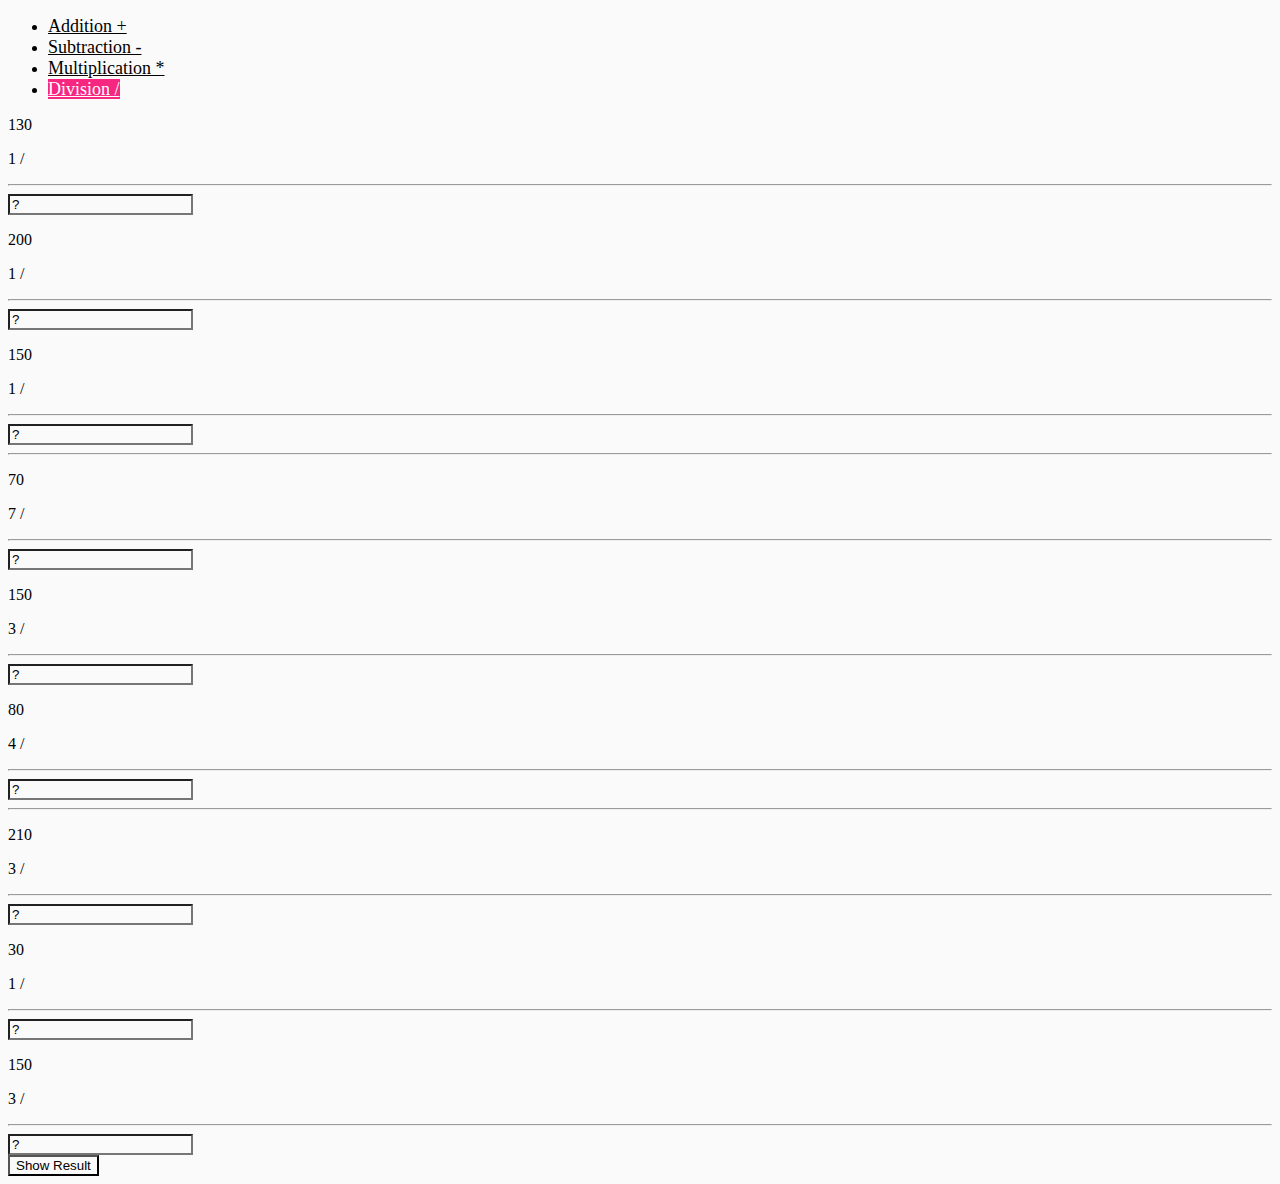
==== division.html @ 03fa3512 "first commit" ====
<!DOCTYPE html>
<html lang="en">

<head>
    <meta charset="UTF-8">
    <meta http-equiv="X-UA-Compatible" content="IE=edge">
    <meta name="viewport" content="width=device-width, initial-scale=1.0">


    <link href="https://cdn.jsdelivr.net/npm/bootstrap@5.1.3/dist/css/bootstrap.min.css" rel="stylesheet"
        integrity="sha384-1BmE4kWBq78iYhFldvKuhfTAU6auU8tT94WrHftjDbrCEXSU1oBoqyl2QvZ6jIW3" crossorigin="anonymous">

    <link rel="stylesheet" href="style.css">

    <script src="https://cdn.jsdelivr.net/npm/bootstrap@5.1.3/dist/js/bootstrap.bundle.min.js" defer
        integrity="sha384-ka7Sk0Gln4gmtz2MlQnikT1wXgYsOg+OMhuP+IlRH9sENBO0LRn5q+8nbTov4+1p" crossorigin="anonymous">
    </script>

    <script src="index.js" defer></script>


    <title>Subtraction</title>
</head>

<body onload="divison();">

    <div class="container">

        <!-- navbar -->
        <div class="row mt-2 justify-content-start">

            <ul class="nav nav-pills">
                <li class="nav-item">
                    <a class="nav-link " aria-current="page" href="index.html">Addition +</a>
                </li>
                <li class="nav-item">
                    <a class="nav-link" href="subtraction.html">Subtraction -</a>
                </li>
                <li class="nav-item">
                    <a class="nav-link " href="multiplication.html">Multiplication *</a>
                </li>
                <li class="nav-item">
                    <a class="nav-link my-active" href="division.html">Division /</a>
                </li>
            </ul>
        </div>

        <!-- two number  -->
        <div class="row mt-5 justify-content-between p-2" id="row-1">
            <div class="col-sm-8 col-md-3 mt-5 border border-dark border-1 rounded text-center">
                <p class="fs-1">3479</p>
                <p class="fs-1">3479 +</p>
                <hr>
                <div class="input-group mb-3 text-center">
                    <input type="text" class="form-control text-center fs-3" aria-label="Sizing example input"
                        aria-describedby="inputGroup-sizing-default" onChange="afterChange('row-1', 'col-0', this);"
                        value="?">
                </div>
            </div>
            <div class="col-sm-8 col-md-3 mt-5 border border-dark border-1 rounded text-center">
                <p class="fs-1">3479</p>
                <p class="fs-1">3479 +</p>
                <hr>
                <div class="input-group mb-3 text-center">
                    <input type="text" class="form-control text-center fs-3" aria-label="Sizing example input"
                        aria-describedby="inputGroup-sizing-default" onChange="afterChange('row-1', 'col-1', this);"
                        value="?">
                </div>
            </div>
            <div class="col-sm-8 col-md-3 mt-5 border border-dark border-1 rounded text-center">
                <p class="fs-1">3479</p>
                <p class="fs-1">3479 +</p>
                <hr>
                <div class="input-group mb-3 text-center">
                    <input type="text" class="form-control text-center fs-3" aria-label="Sizing example input"
                        aria-describedby="inputGroup-sizing-default" onChange="afterChange('row-1', 'col-2', this);"
                        value="?">
                </div>
            </div>
        </div>
        <hr>

        <!-- three number -->
        <div class="row justify-content-between p-2" id="row-2">
            <div class="col-sm-8 col-md-3 mt-1 border border-dark border-1 rounded text-center">
                <p class="fs-1">3479</p>
                <p class="fs-1">3479 +</p>
                <hr>
                <div class="input-group mb-3 text-center">
                    <input type="text" class="form-control text-center fs-3" aria-label="Sizing example input"
                        aria-describedby="inputGroup-sizing-default" onChange="afterChange('row-2', 'col-0', this);"
                        value="?">
                </div>
            </div>
            <div class="col-sm-8 col-md-3 mt-1 border border-dark border-1 rounded text-center">
                <p class="fs-1">3479</p>
                <p class="fs-1">3479</p>
                <hr>
                <div class="input-group mb-3 text-center">
                    <input type="text" class="form-control text-center fs-3" aria-label="Sizing example input"
                        aria-describedby="inputGroup-sizing-default" onChange="afterChange('row-2', 'col-1', this);"
                        value="?">
                </div>
            </div>
            <div class="col-sm-8 col-md-3 mt-1 border border-dark border-1 rounded text-center">
                <p class="fs-1">3479</p>
                <p class="fs-1">3479 +</p>
                <hr>
                <div class="input-group mb-3 text-center">
                    <input type="text" class="form-control text-center fs-3" aria-label="Sizing example input"
                        aria-describedby="inputGroup-sizing-default" onChange="afterChange('row-2', 'col-2', this);"
                        value="?">
                </div>
            </div>
        </div>
        <hr>
        <!-- four number -->
        <div class="row justify-content-between p-2" id="row-3">
            <div class="col-sm-8 col-md-3 mt-1 border border-dark border-1 rounded text-center">
                <p class="fs-1">3479</p>
                <p class="fs-1">3479 +</p>
                <hr>
                <div class="input-group mb-3 text-center">
                    <input type="text" class="form-control text-center fs-3" aria-label="Sizing example input"
                        aria-describedby="inputGroup-sizing-default" onChange="afterChange('row-3', 'col-0', this);"
                        value="?">
                </div>
            </div>
            <div class="col-sm-8 col-md-3 mt-1 border border-dark border-1 rounded text-center">
                <p class="fs-1">3479</p>
                <p class="fs-1">3479</p>
                <hr>
                <div class="input-group mb-3 text-center">
                    <input type="text" class="form-control text-center fs-3" aria-label="Sizing example input"
                        aria-describedby="inputGroup-sizing-default" onChange="afterChange('row-3', 'col-1', this);"
                        value="?">
                </div>
            </div>
            <div class="col-sm-8 col-md-3 mt-1 border border-dark border-1 rounded text-center">
                <p class="fs-1">3479</p>
                <p class="fs-1">3479 +</p>
                <hr>
                <div class="input-group mb-3 text-center">
                    <input type="text" class="form-control text-center fs-3" aria-label="Sizing example input"
                        aria-describedby="inputGroup-sizing-default" onChange="afterChange('row-3', 'col-2', this);"
                        value="?">
                </div>
            </div>
        </div>

        <!-- show the result -->
        <div class="row mt-5 p-3">
            <div class="col-md-12 mt-4 mb-4 text-ceneter">
                <div class="d-grid gap-2 col-6 mx-auto">
                    <button class="btn btn-primary" type="button" onClick="showResult();">Show Result</button>

                </div>
            </div>
        </div>

    </div>

</body>

</html>
---- style.css ----
*{
background-color: #fafafa;

}

body{
    background-color: #fafafa;
}


.my-color{

    color: #F62681;
}

.nav-pills .nav-item .nav-link{
    color: black;
    font-size: 18px;

}


.nav-pills .nav-item  .my-active{
    background-color: #F62681;
    color: white;

}
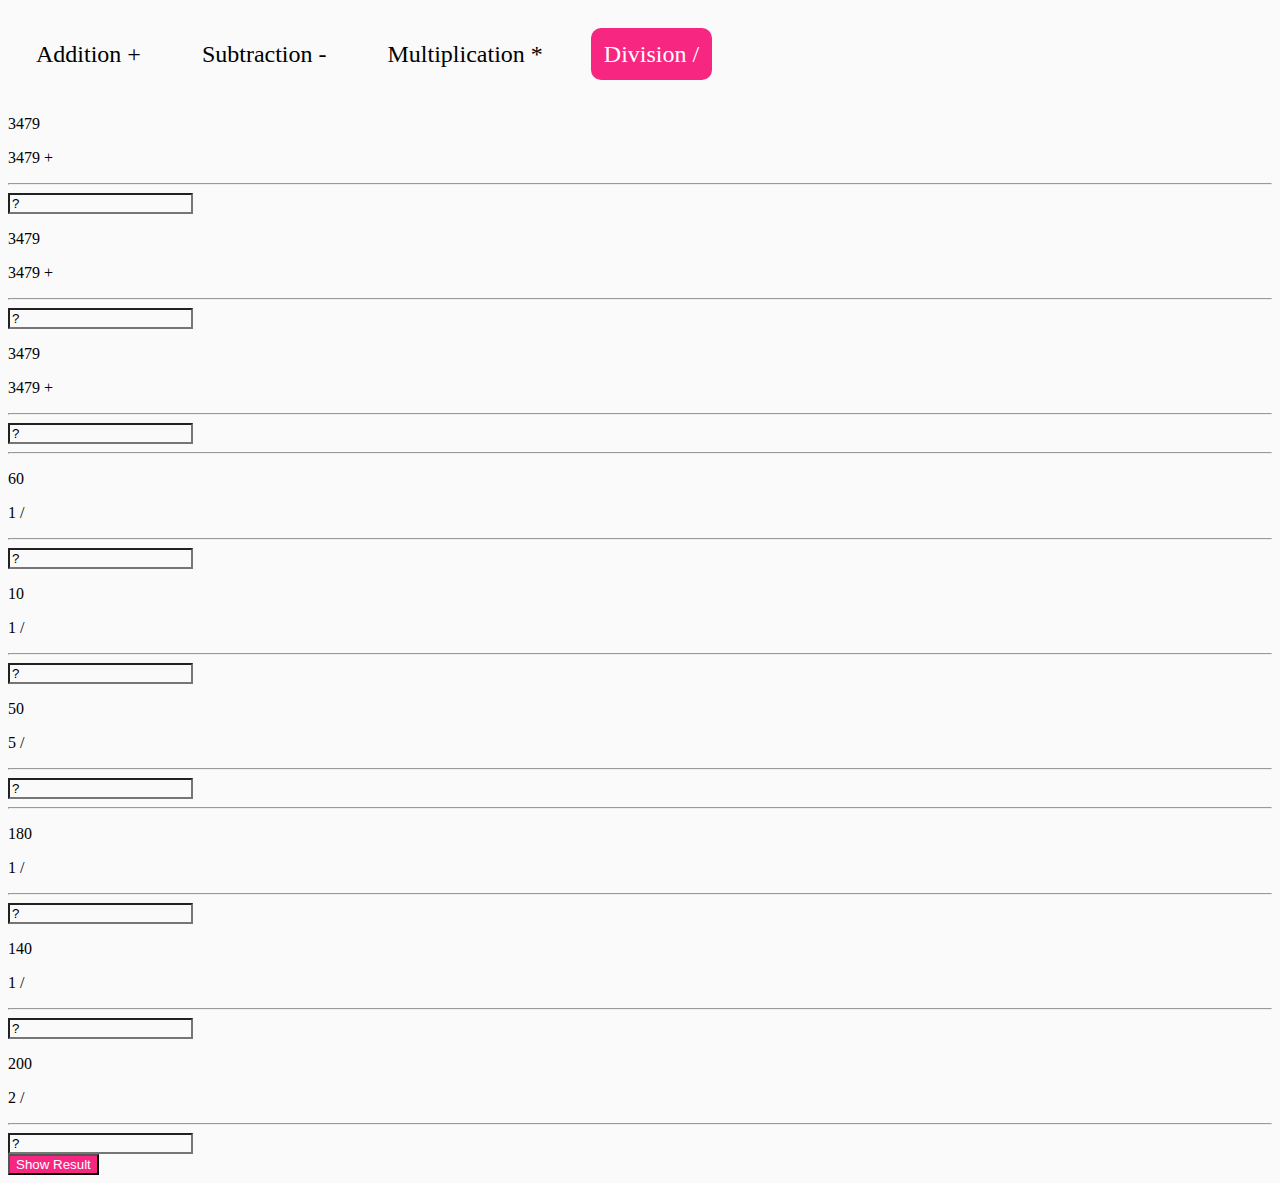
==== commit b9bdd170: "change css" ====
--- a/division.html
+++ b/division.html
@@ -27,22 +27,25 @@
     <div class="container">
 
         <!-- navbar -->
-        <div class="row mt-2 justify-content-start">
+        <div class="my-nav">
 
-            <ul class="nav nav-pills">
-                <li class="nav-item">
-                    <a class="nav-link " aria-current="page" href="index.html">Addition +</a>
+            <input type="checkbox" id="check">
+            <label for="check" class="checkbtn">
+                <svg xmlns="http://www.w3.org/2000/svg" width="60" height="60" fill="currentColor" class="bi bi-list"
+                    viewBox="0 0 16 16">
+                    <path fill-rule="evenodd"
+                        d="M2.5 12a.5.5 0 0 1 .5-.5h10a.5.5 0 0 1 0 1H3a.5.5 0 0 1-.5-.5zm0-4a.5.5 0 0 1 .5-.5h10a.5.5 0 0 1 0 1H3a.5.5 0 0 1-.5-.5zm0-4a.5.5 0 0 1 .5-.5h10a.5.5 0 0 1 0 1H3a.5.5 0 0 1-.5-.5z" />
+                </svg>
+            </label>
+
+            <ul class="my-nav-pills">
+                <li class="my-nav-item"><a class="my-nav-link" href="index.html">Addition +</a></li>
+                <li class="my-nav-item"><a class="my-nav-link " href="subtraction.html">Subtraction -</a></li>
+                <li class="my-nav-item"><a class="my-nav-link " href="multiplication.html">Multiplication *</a>
                 </li>
-                <li class="nav-item">
-                    <a class="nav-link" href="subtraction.html">Subtraction -</a>
-                </li>
-                <li class="nav-item">
-                    <a class="nav-link " href="multiplication.html">Multiplication *</a>
-                </li>
-                <li class="nav-item">
-                    <a class="nav-link my-active" href="division.html">Division /</a>
-                </li>
+                <li class="my-nav-item"><a class="my-nav-link my-active" href="division.html">Division /</a></li>
             </ul>
+
         </div>
 
         <!-- two number  -->
@@ -152,7 +155,7 @@
         <div class="row mt-5 p-3">
             <div class="col-md-12 mt-4 mb-4 text-ceneter">
                 <div class="d-grid gap-2 col-6 mx-auto">
-                    <button class="btn btn-primary" type="button" onClick="showResult();">Show Result</button>
+                    <button class="btn my-btn " type="button" onClick="showResult();">Show Result</button>
 
                 </div>
             </div>
--- a/style.css
+++ b/style.css
@@ -8,20 +8,121 @@
 }
 
 
+.my-nav{
+    
+    margin-top: 10px;
+    display: flex;
+    flex-direction: row;
+    align-self: flex-start;
+    justify-content:start ;
+
+}
+.my-nav .my-nav-pills{
+    width:90%;
+    padding: 10px;
+    display: flex;
+    flex-direction: row;
+    align-self: flex-start;
+    justify-content:start ;
+    list-style-type: none;
+}
+
+.my-nav .my-nav-pills .my-nav-item{
+    padding: 5px;
+    margin-right: 25px;
+    
+}
+
+.my-nav .my-nav-pills .my-nav-item .my-nav-link{
+    font-size: 24px;
+    padding: 13px;
+    color: #000;
+    text-decoration: none;
+    border-radius: 10px;
+    
+}
+
+.my-nav .my-nav-pills .my-nav-item .my-nav-link:hover{
+    color: #fff;
+    background-color: #F62681;
+}
+
+.my-nav .my-nav-pills .my-nav-item .my-active{
+    background-color: #F62681;
+    color: #fff;
+    
+}
+
+.checkbtn{
+    display: none;
+}
+
+#check{
+    display: none;
+    position: absolute;
+    left: 14px;
+    top: 20px;
+    width: 40px;
+    height: 40px;
+    opacity: 1;
+}
+#check:hover{
+    cursor: pointer;
+}
+
+
+@media (max-width: 700px){
+    .my-nav .my-nav-pills{
+        margin-top: -300px ;
+        margin-left:0px;
+        width: 100%;
+        display: block;        
+        height: 100%;
+        flex-direction: column;
+        justify-content:center ;
+        padding: 10px;
+        transition: margin 0.5s;
+    }
+    .my-nav .my-nav-pills .my-nav-item{
+        margin-top: 5px;
+        padding: 15px;
+        text-align: center;        
+    }
+
+    .checkbtn{
+        display: block;
+    }
+   
+    .checkbtn:hover{
+        cursor: pointer;
+    }
+
+    #check{
+        display: block;
+        opacity: 0;
+    }
+
+    #check:checked ~ ul{
+        display: block;
+        margin-top: 80px ;
+        margin-left:0px;
+    }
+}
+
+
+
+
 .my-color{
 
     color: #F62681;
 }
 
-.nav-pills .nav-item .nav-link{
-    color: black;
-    font-size: 18px;
 
+.my-btn{
+    background-color: #F62681;
+    color: #ffff;
 }
 
-
-.nav-pills .nav-item  .my-active{
-    background-color: #F62681;
-    color: white;
-
+.my-btn:hover{
+    color: #ffff;
 }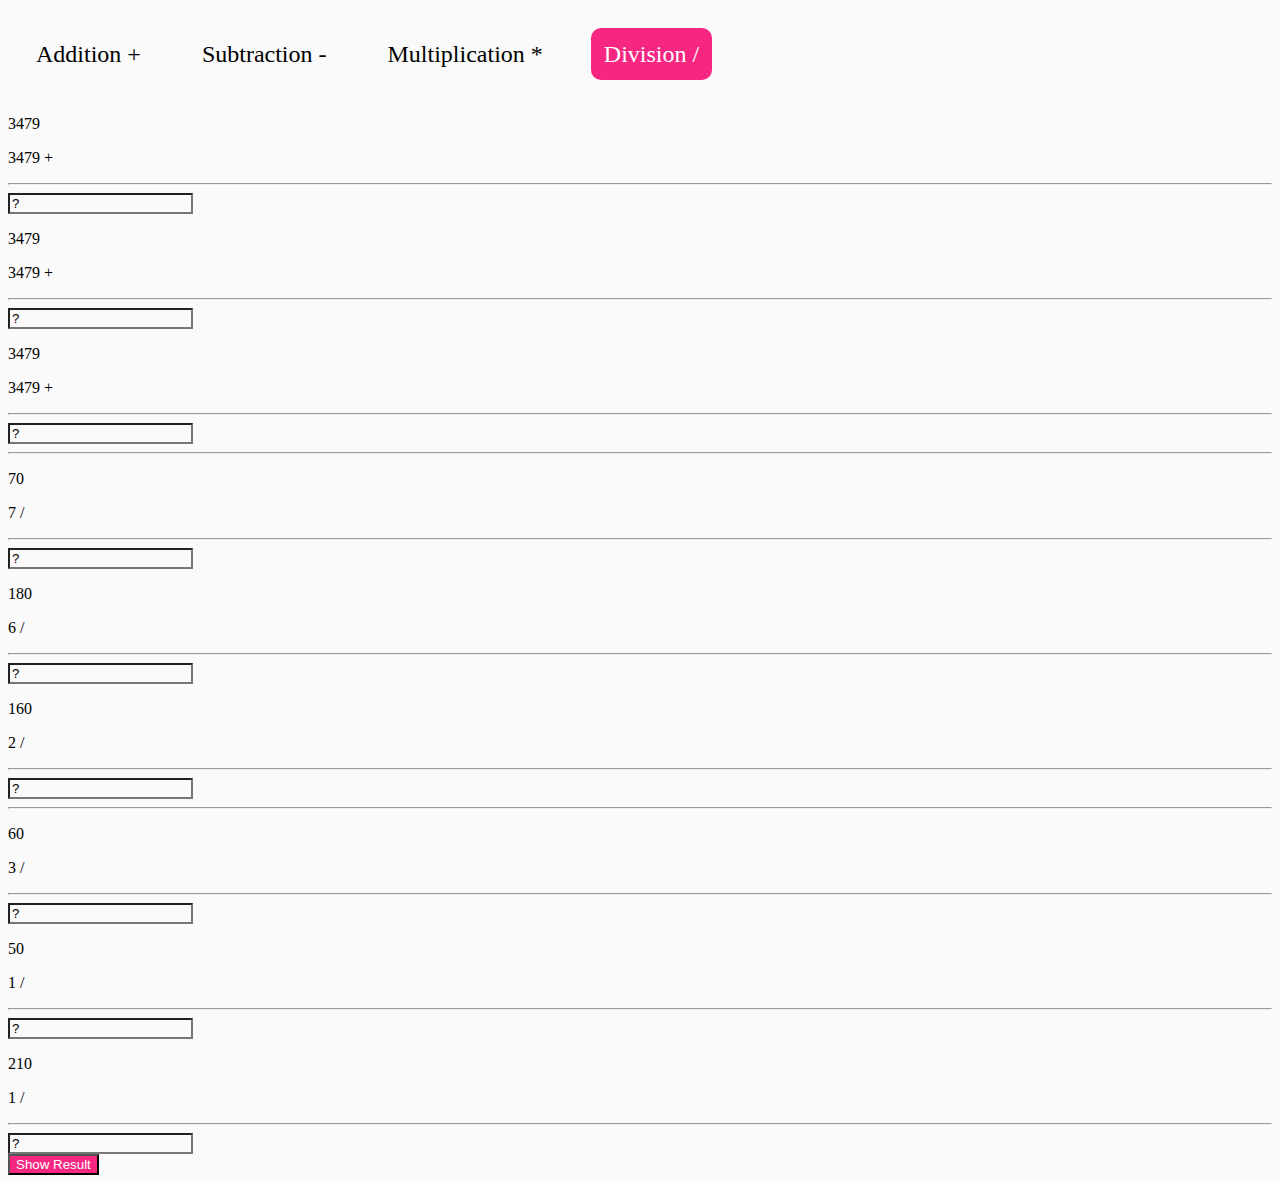
==== commit f89f45c6: "change layout" ====
--- a/division.html
+++ b/division.html
@@ -10,7 +10,7 @@
     <link href="https://cdn.jsdelivr.net/npm/bootstrap@5.1.3/dist/css/bootstrap.min.css" rel="stylesheet"
         integrity="sha384-1BmE4kWBq78iYhFldvKuhfTAU6auU8tT94WrHftjDbrCEXSU1oBoqyl2QvZ6jIW3" crossorigin="anonymous">
 
-    <link rel="stylesheet" href="style.css">
+    <link rel="stylesheet" href="./style.css">
 
     <script src="https://cdn.jsdelivr.net/npm/bootstrap@5.1.3/dist/js/bootstrap.bundle.min.js" defer
         integrity="sha384-ka7Sk0Gln4gmtz2MlQnikT1wXgYsOg+OMhuP+IlRH9sENBO0LRn5q+8nbTov4+1p" crossorigin="anonymous">
@@ -24,29 +24,30 @@
 
 <body onload="divison();">
 
+    <!-- navbar -->
+    <div class="my-nav">
+
+        <input type="checkbox" id="check">
+        <label for="check" class="checkbtn">
+            <svg xmlns="http://www.w3.org/2000/svg" width="60" height="60" fill="currentColor" class="bi bi-list"
+                viewBox="0 0 16 16">
+                <path fill-rule="evenodd"
+                    d="M2.5 12a.5.5 0 0 1 .5-.5h10a.5.5 0 0 1 0 1H3a.5.5 0 0 1-.5-.5zm0-4a.5.5 0 0 1 .5-.5h10a.5.5 0 0 1 0 1H3a.5.5 0 0 1-.5-.5zm0-4a.5.5 0 0 1 .5-.5h10a.5.5 0 0 1 0 1H3a.5.5 0 0 1-.5-.5z" />
+            </svg>
+        </label>
+
+        <ul class="my-nav-pills">
+            <li class="my-nav-item"><a class="my-nav-link" href="index.html">Addition +</a></li>
+            <li class="my-nav-item"><a class="my-nav-link " href="subtraction.html">Subtraction -</a></li>
+            <li class="my-nav-item"><a class="my-nav-link " href="multiplication.html">Multiplication *</a>
+            </li>
+            <li class="my-nav-item"><a class="my-nav-link my-active" href="division.html">Division /</a></li>
+        </ul>
+
+    </div>
+
     <div class="container">
 
-        <!-- navbar -->
-        <div class="my-nav">
-
-            <input type="checkbox" id="check">
-            <label for="check" class="checkbtn">
-                <svg xmlns="http://www.w3.org/2000/svg" width="60" height="60" fill="currentColor" class="bi bi-list"
-                    viewBox="0 0 16 16">
-                    <path fill-rule="evenodd"
-                        d="M2.5 12a.5.5 0 0 1 .5-.5h10a.5.5 0 0 1 0 1H3a.5.5 0 0 1-.5-.5zm0-4a.5.5 0 0 1 .5-.5h10a.5.5 0 0 1 0 1H3a.5.5 0 0 1-.5-.5zm0-4a.5.5 0 0 1 .5-.5h10a.5.5 0 0 1 0 1H3a.5.5 0 0 1-.5-.5z" />
-                </svg>
-            </label>
-
-            <ul class="my-nav-pills">
-                <li class="my-nav-item"><a class="my-nav-link" href="index.html">Addition +</a></li>
-                <li class="my-nav-item"><a class="my-nav-link " href="subtraction.html">Subtraction -</a></li>
-                <li class="my-nav-item"><a class="my-nav-link " href="multiplication.html">Multiplication *</a>
-                </li>
-                <li class="my-nav-item"><a class="my-nav-link my-active" href="division.html">Division /</a></li>
-            </ul>
-
-        </div>
 
         <!-- two number  -->
         <div class="row mt-5 justify-content-between p-2" id="row-1">
